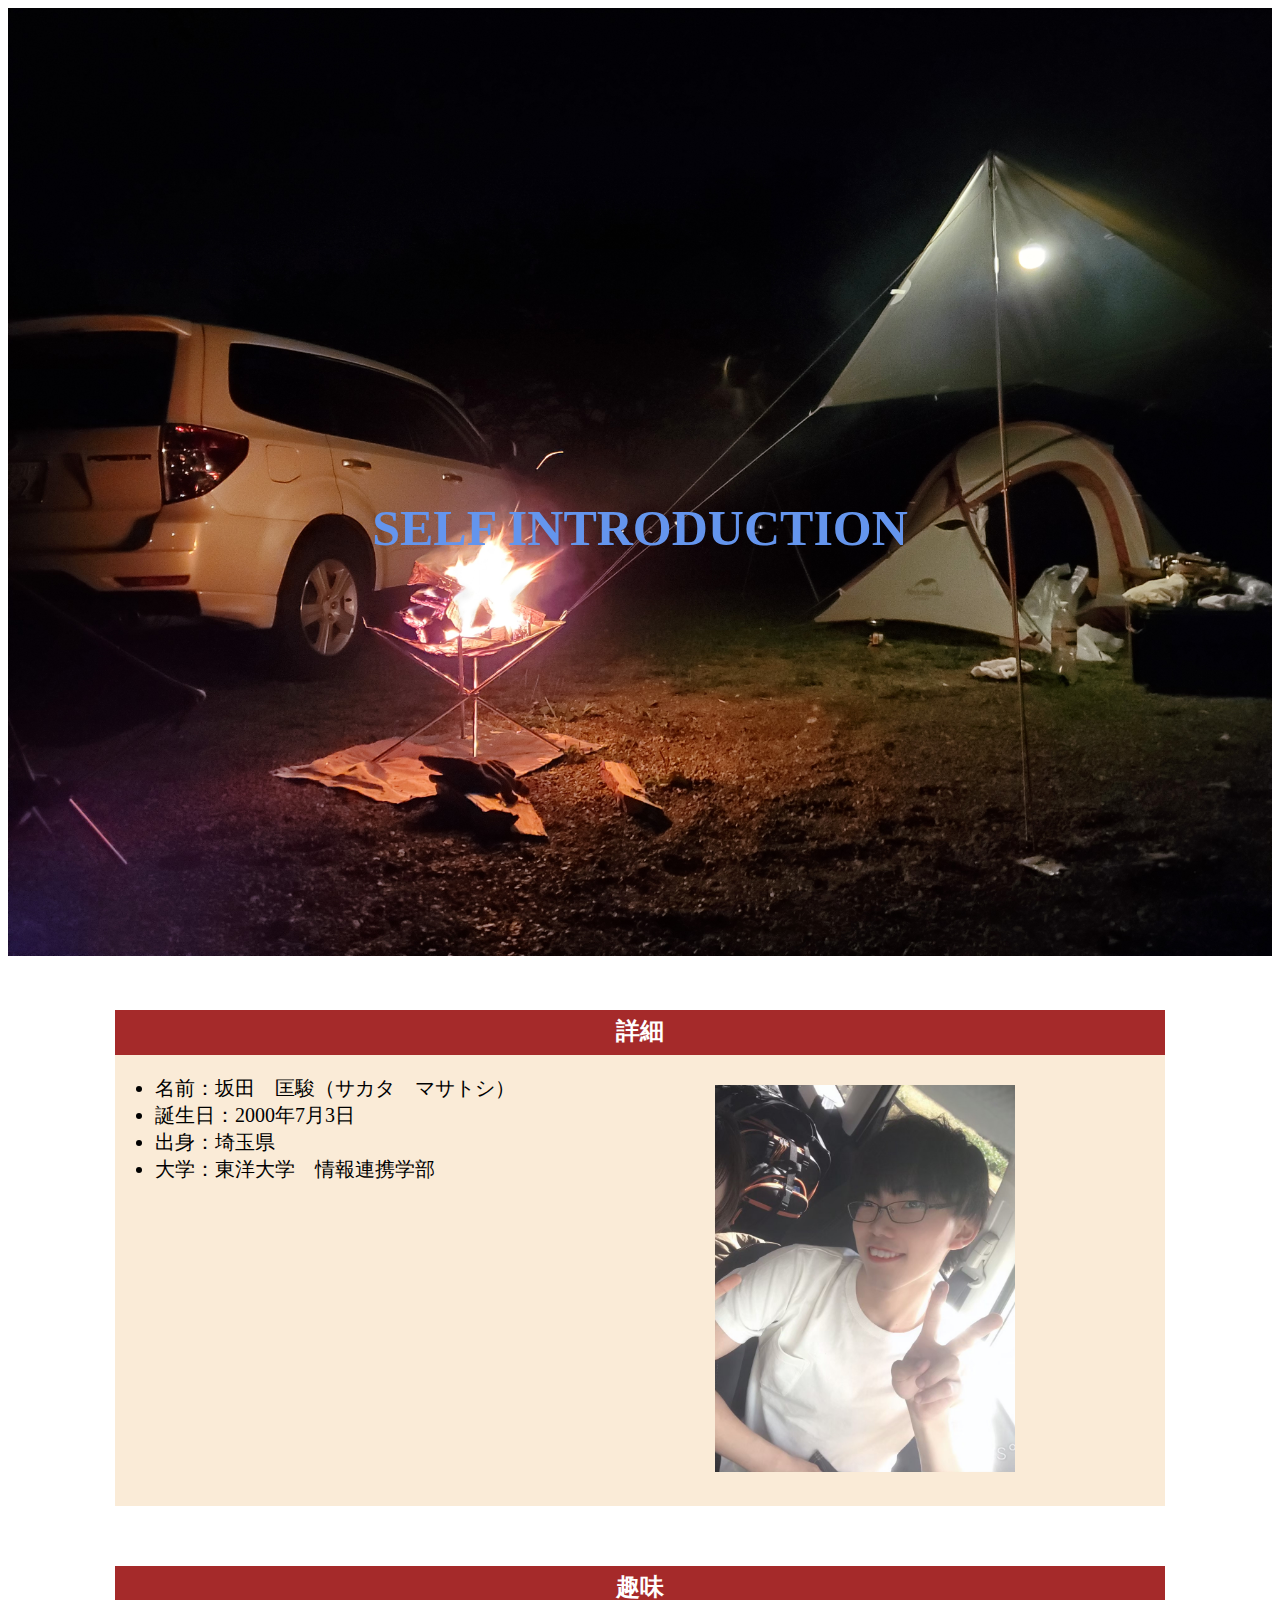
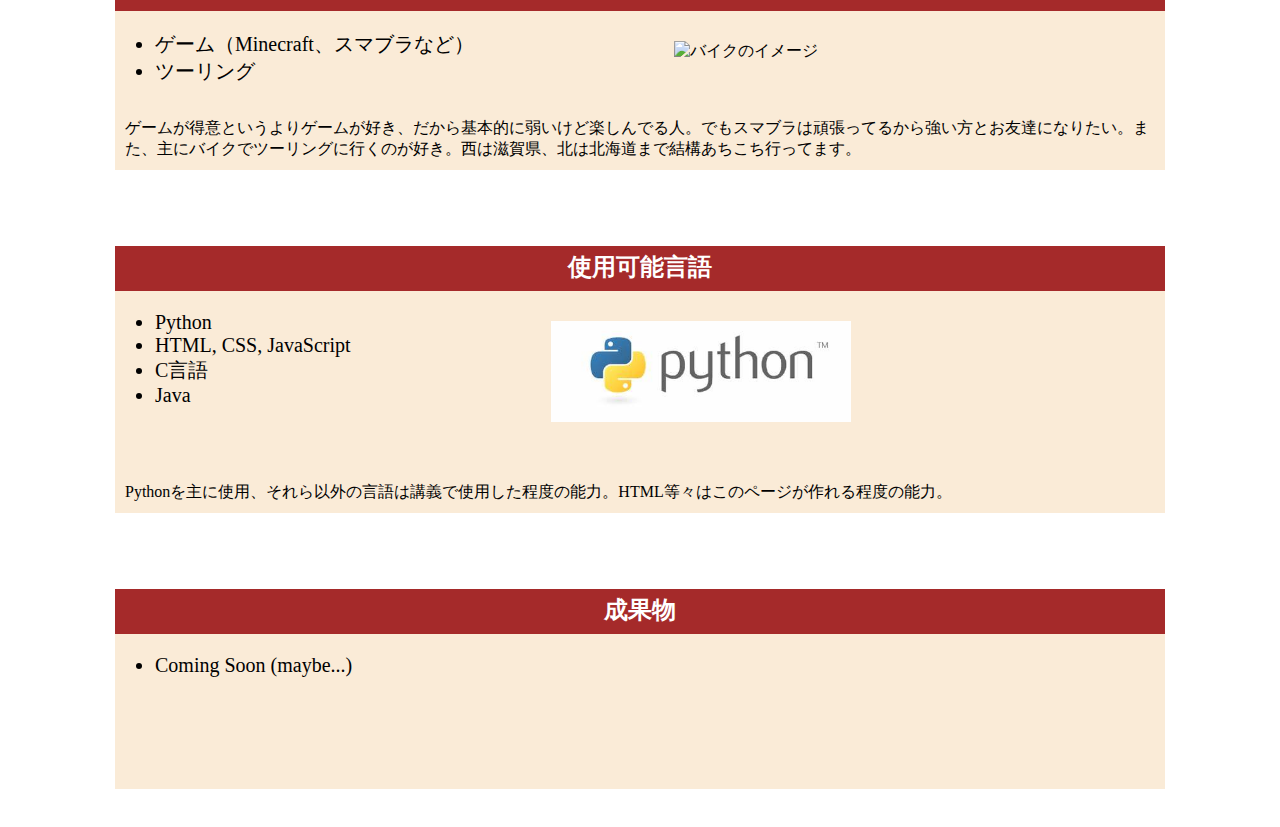
==== index.html @ 4faa0a97 "Add files via upload" ====
<!DOCTYPE html>
<html>
  <head>
    <meta charset="utf-8">
    <link href="styles/introduction.css" rel="stylesheet" type="text/css">
    <title>introduction</title>
  </head>
  <body>
    <div class="slideshow">
    <img src="image/one.jpg" id="mypic" class="image_slideshow" alt="スライドショー用の写真">
    <h1>SELF INTRODUCTION</h1>
    </div>

    <div class="space">
    <div class="tab">
      <div class="header">
        <h2>詳細</h2>
      </div>
      <ul>
          <li>名前：坂田　匡駿（サカタ　マサトシ）</li>
          <li>誕生日：2000年7月3日</li>
          <li>出身：埼玉県</li>
          <li>大学：東洋大学　情報連携学部</li>
      </ul>
      <img src="image/me.jpg" class="sub_image" alt="自分の写真">
    </div>
    </div>

    <div class="space">
    <div class="tab">
      <div class="header">
        <h2>趣味</h2>
      </div>
      <ul>
        <li>ゲーム（Minecraft、スマブラなど）</li>
        <li>ツーリング</li>
      </ul>
      <img src="image/bike.jpg" class="sub_image" alt="バイクのイメージ">
      <p class="aditional_message">ゲームが得意というよりゲームが好き、だから基本的に弱いけど楽しんでる人。でもスマブラは頑張ってるから強い方とお友達になりたい。また、主にバイクでツーリングに行くのが好き。西は滋賀県、北は北海道まで結構あちこち行ってます。</p>
    </div>
    </div>

    <div class="space">
      <div class="tab">
        <div class="header">
          <h2>使用可能言語</h2>
        </div>
        <ul>
          <li>Python</li>
          <li>HTML, CSS, JavaScript</li>
          <li>C言語</li>
          <li>Java</li>
        </ul>
        <img src="image/python.jpg" class="sub_image" alt="Pythonのイメージ">
        <p class="aditional_message">Pythonを主に使用、それら以外の言語は講義で使用した程度の能力。HTML等々はこのページが作れる程度の能力。</p>
      </div>
    </div>

      <div class="space">
        <div class="tab">
          <div class="header">
            <h2>成果物</h2>
          </div>
          <ul>
            <li>Coming Soon (maybe...)</li>
          </ul>
        </div>
        </div>

    <script src="scripts/introduction.js"></script>
  </body>
</html>
---- styles/introduction.css ----
.tab {
    width: 1050px;
    height: auto;
    min-height: 200px;
    display: block;
    margin: 0 auto;
    background-color: antiquewhite;
}

.header {
    width: 1050;
    height: 45px;
    display: block;
    margin: 0 auto;
    background-color: brown;
}

.sub_image {
    width: 300px;
    height: 100%;
    padding: 30px 30px 30px 200px;
}

.slideshow {
    position: relative;
    padding: 0px 0px 20px 0px;
}

.image_slideshow {
    width: 100%;
    height: 100%;
}

.space {
    padding: 30px;
}

h1 {
    position: absolute;
    top:50%;
    left:50%;
    transform: translate(-50%,-50%);
    font-size: 50px;
    font-family: cursive;
    color: cornflowerblue;
}

h2 {
    margin: auto;
    color:rgb(255, 255, 255);
    text-align: center;
    padding: 5px;
}

ul {
    float: left;
    font-size: 20px;
}

p {
    clear: both;
    padding: 10px;
}
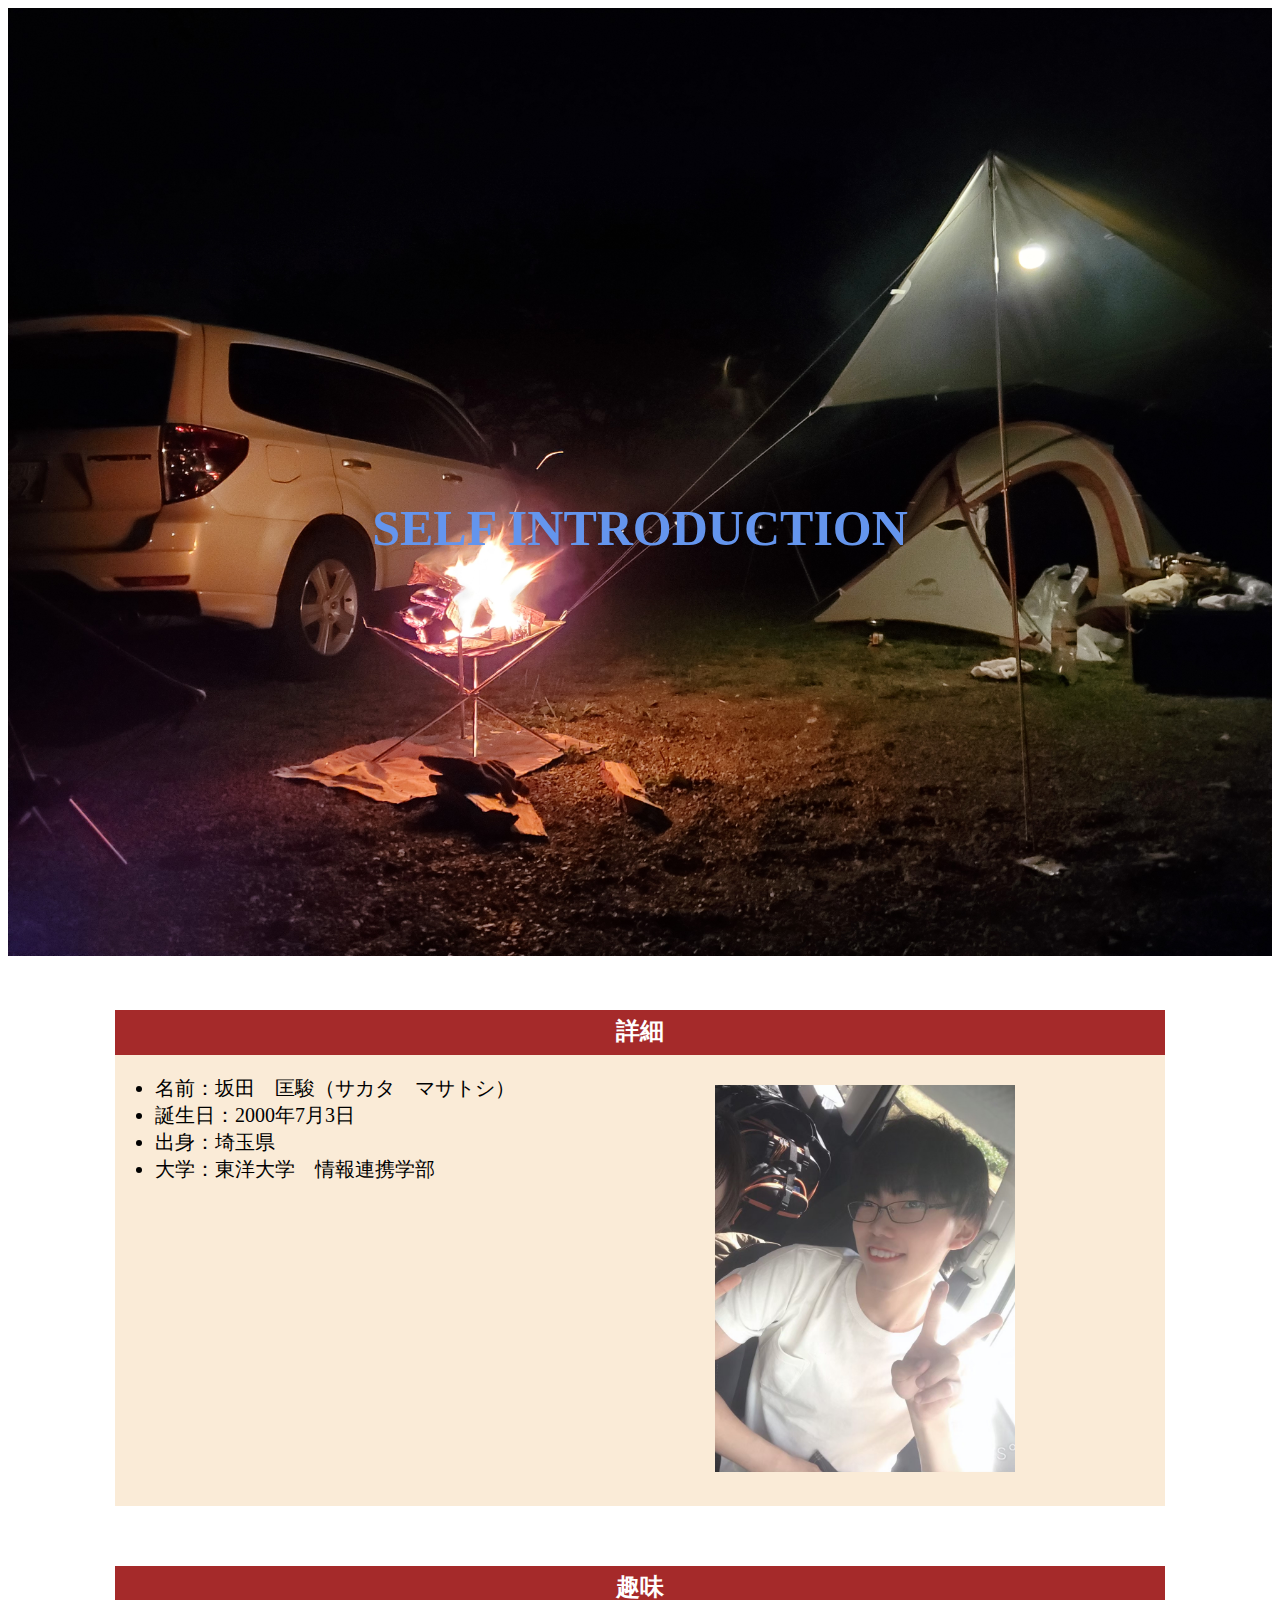
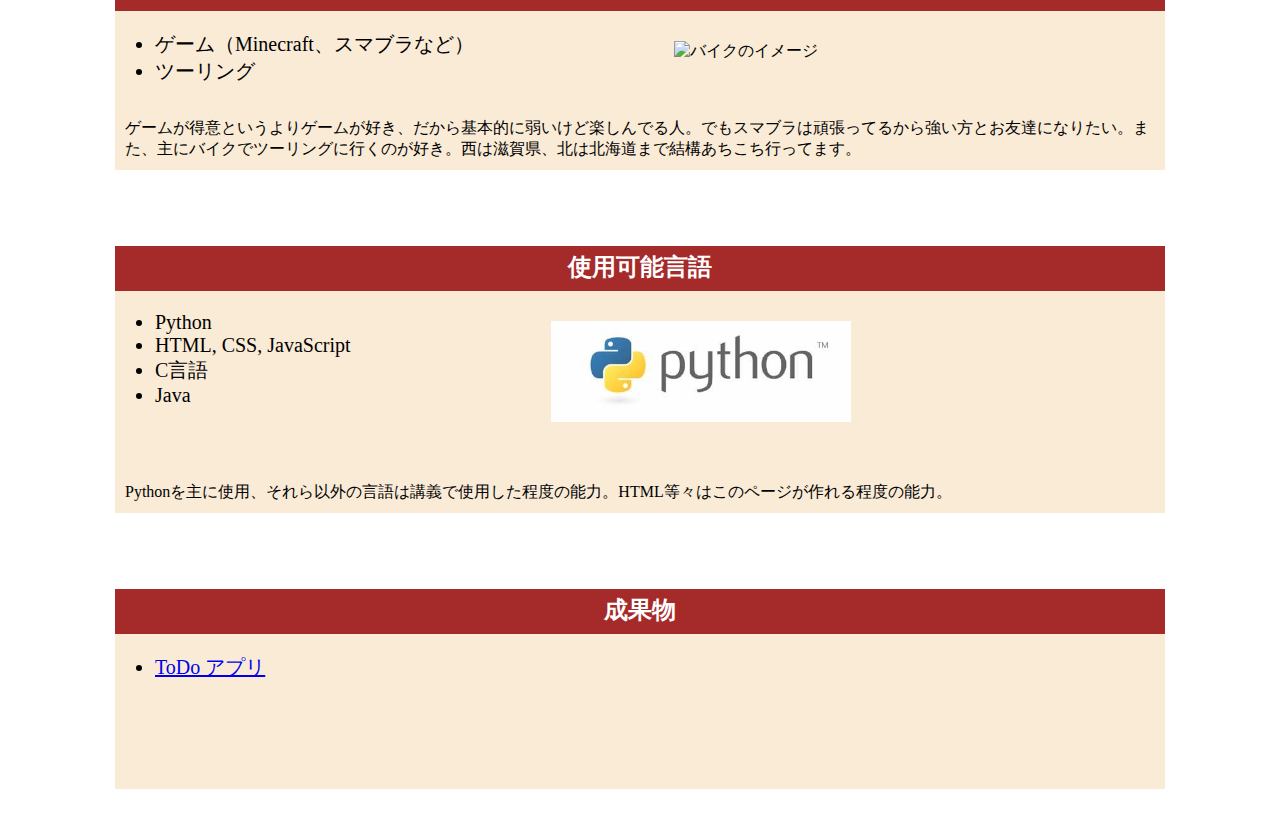
==== commit 211513d9: "Update index.html" ====
--- a/index.html
+++ b/index.html
@@ -62,11 +62,11 @@
             <h2>成果物</h2>
           </div>
           <ul>
-            <li>Coming Soon (maybe...)</li>
+            <li><a href="https://todo-app-sakata.web.app/">ToDo アプリ</a></li>
           </ul>
         </div>
         </div>
 
     <script src="scripts/introduction.js"></script>
   </body>
-</html>+</html>
